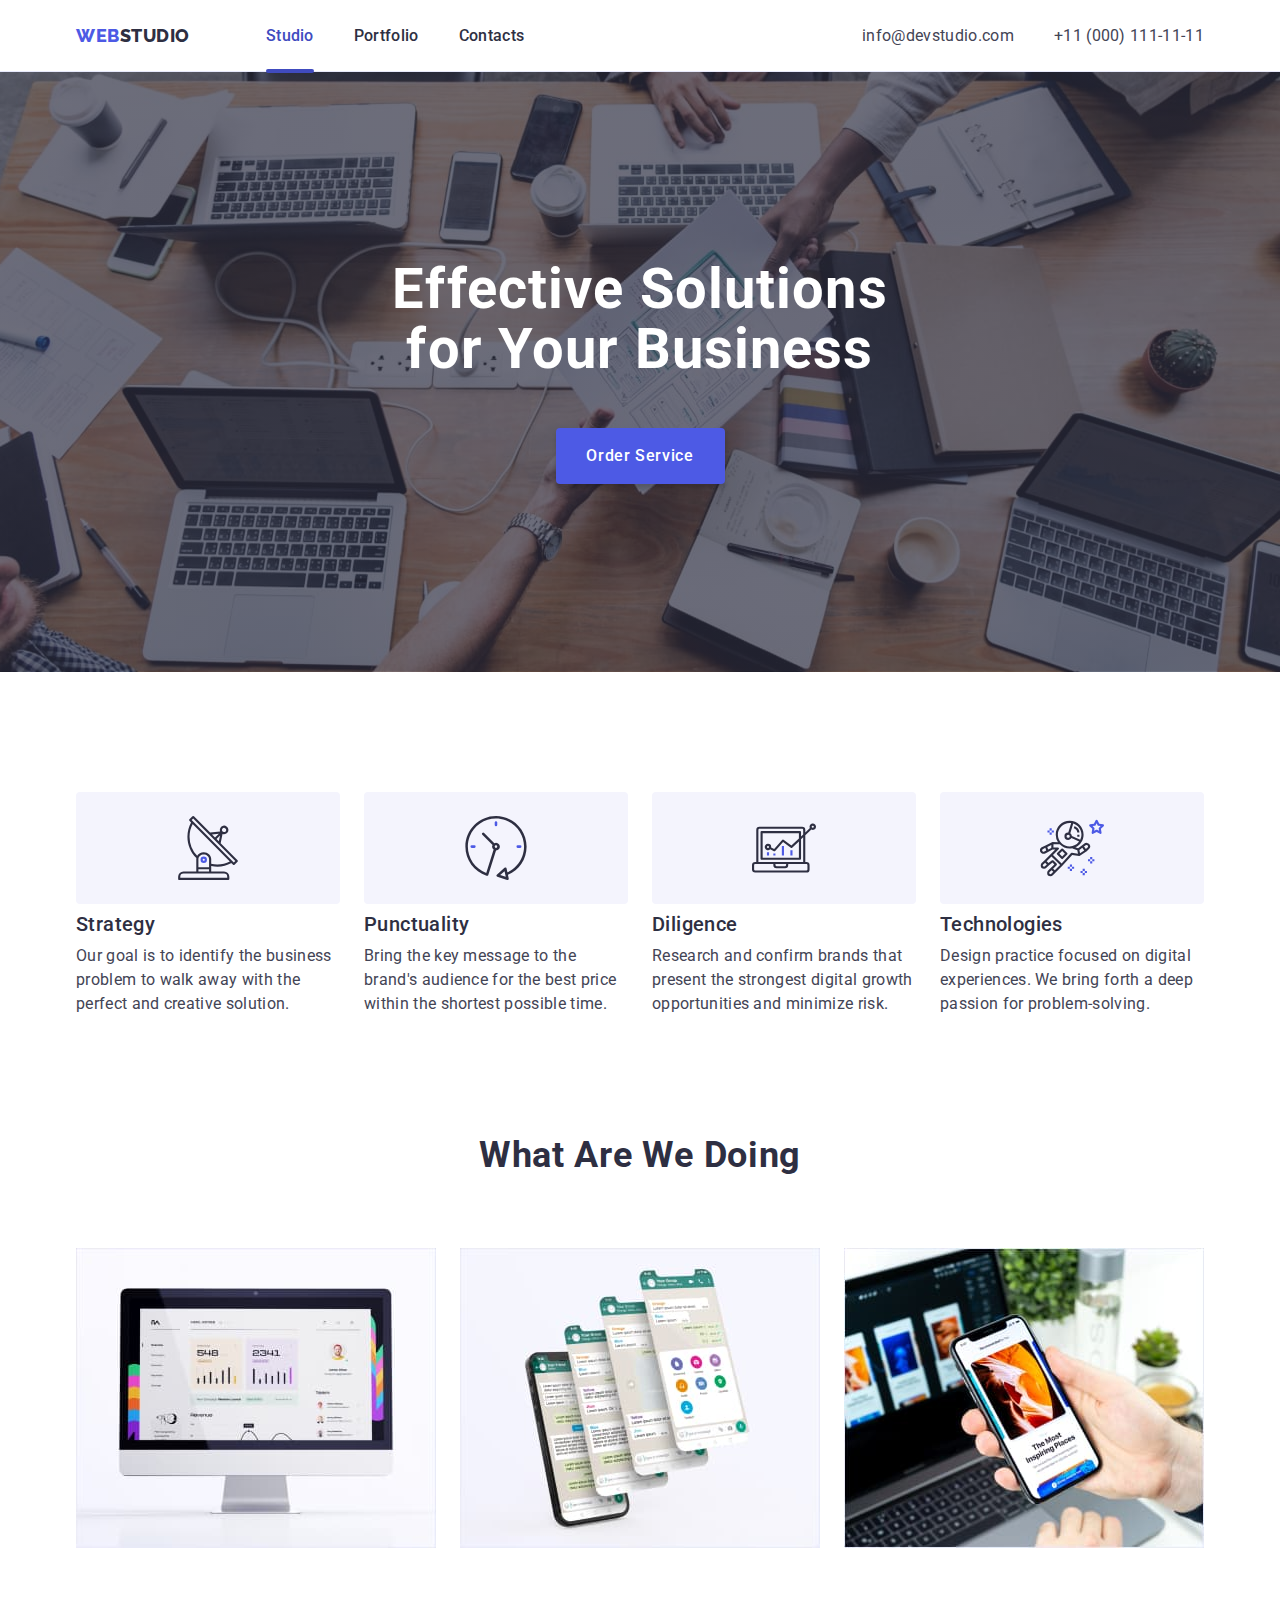
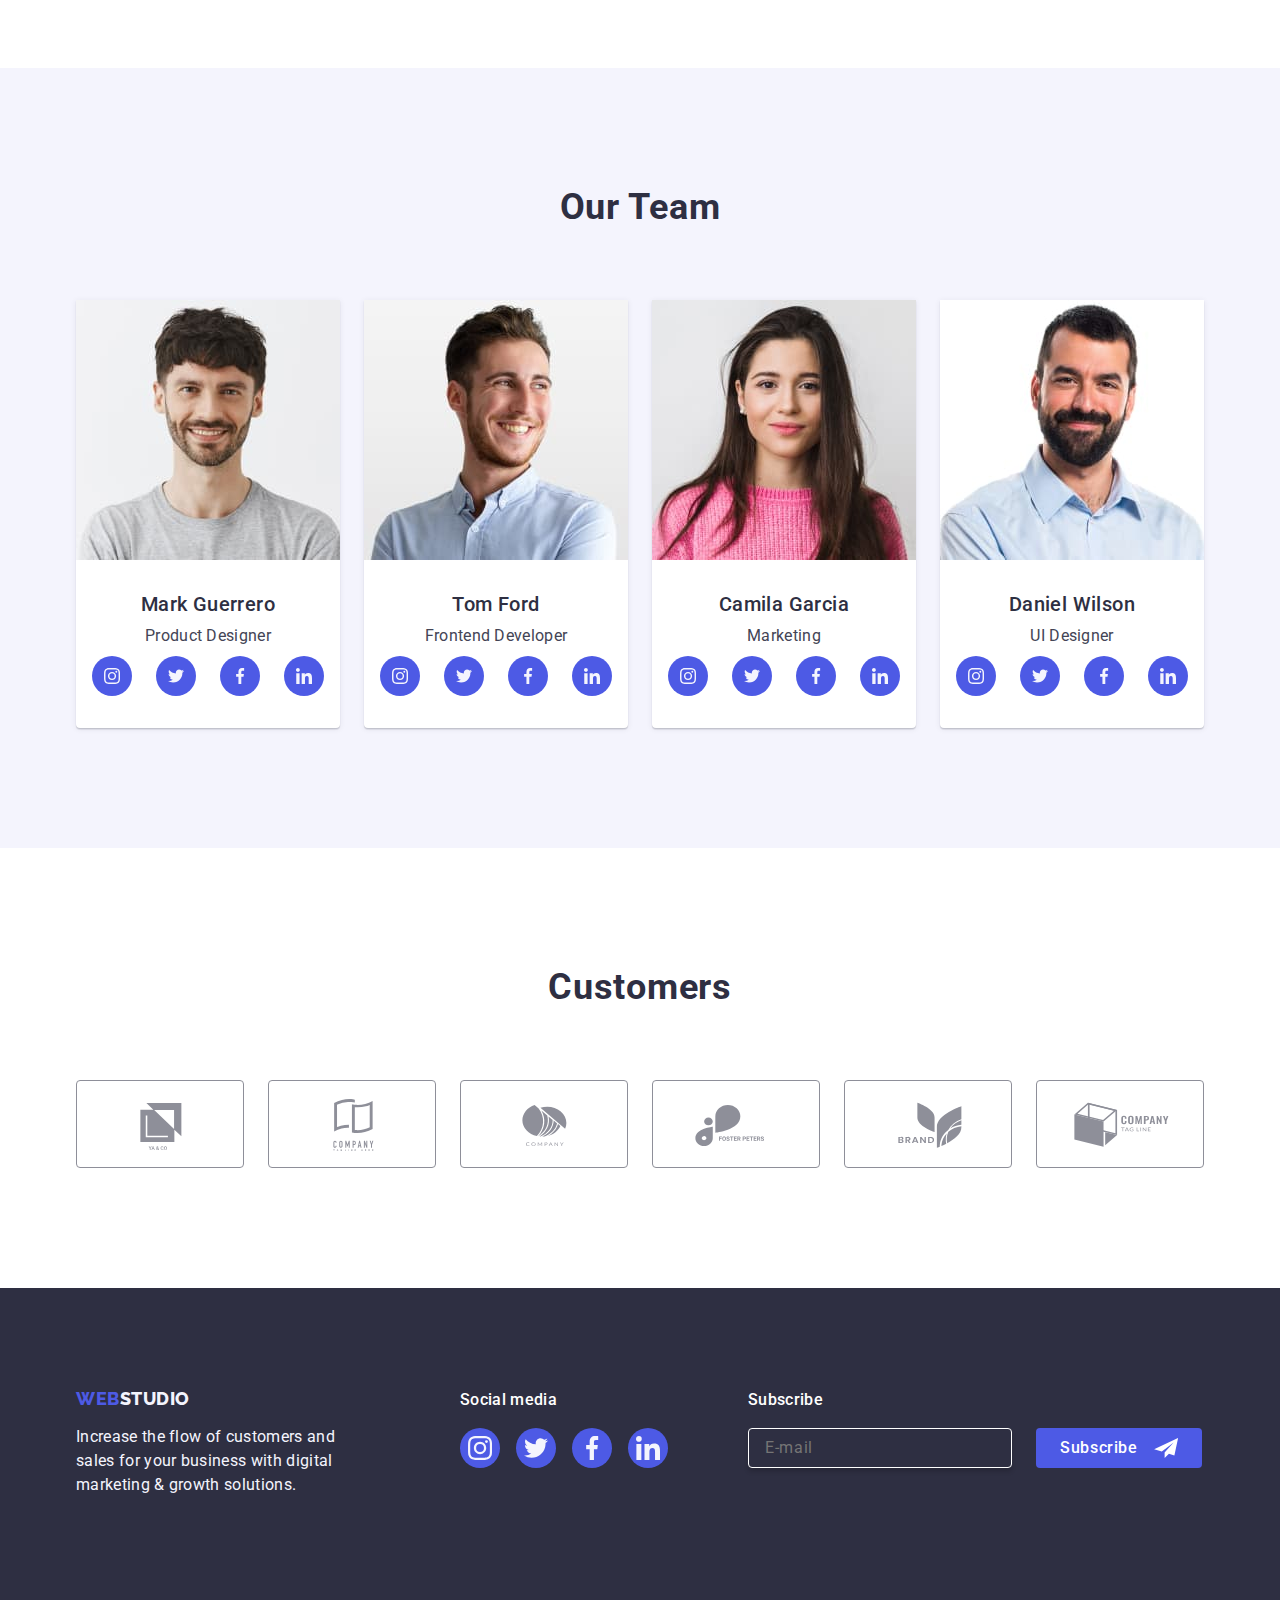
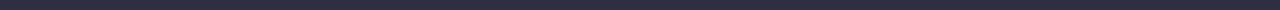
==== index.html @ 298bf846 "secondfin" ====
<!DOCTYPE html>
<html lang="en">
  <head>
    <meta charset="UTF-8" />
    <meta http-equiv="X-UA-Compatible" content="IE=edge" />
    <meta name="viewport" content="width=device-width, initial-scale=1.0" />
    <link rel="preconnect" href="https://fonts.googleapis.com" />
    <link rel="preconnect" href="https://fonts.gstatic.com" crossorigin />
    <link
      href="https://fonts.googleapis.com/css2?family=Raleway:wght@800&family=Roboto:wght@400;500;700;900&display=swap"
      rel="stylesheet"
    />
    <link
      rel="stylesheet"
      href="https://github.com/sindresorhus/modern-normalize/blob/main/modern-normalize.min.css"
    />
    <link rel="stylesheet" href="css/styles.css" />

    <title>Студія</title>
  </head>

  <body>
    <header class="header-section">
      <div class="header-flex container">
        <nav class="navigation">
          <a href="./index.html" class="logo-nav link"
            >Web<span class="logo-web">Studio</span></a
          >
          <ul class="site-nav list">
            <li>
              <a href="./index.html" class="current-page site-nav-item link"
                >Studio</a
              >
            </li>
            <li>
              <a href="./portfolio.html" class="site-nav-item link"
                >Portfolio</a
              >
            </li>
            <li><a href="" class="site-nav-item link">Contacts</a></li>
          </ul>
        </nav>
        <address class="contacts">
          <ul class="list">
            <li>
              <a href="mailto:info@devstudio.com" class="contacts-item link"
                >info@devstudio.com</a
              >
            </li>
            <li>
              <a href="tel:+110001111111" class="contacts-item link"
                >+11 (000) 111-11-11</a
              >
            </li>
          </ul>
        </address>
      </div>
    </header>
    <main>
      <section class="hero">
        <div class="container">
          <!-- герой -->

          <h1 class="hero-heading">Effective Solutions for Your Business</h1>
          <button type="button" class="order-button" data-modal-open>
            Order Service
          </button>
        </div>
      </section>
      <section class="about">
        <div class="container">
          <h2 class="visually-hidden">About us</h2>
          <ul class="about-list list">
            <li class="about-item">
              <div class="about-icon-flex">
                <svg class="about-icon" width="64" height="64">
                  <use href="./images/icons.svg#icon-antenna-1"></use>
                </svg>
              </div>
              <h3 class="about-list-title">Strategy</h3>
              <p class="about-list-item">
                Our goal is to identify the business problem to walk away with
                the perfect and creative solution.
              </p>
            </li>
            <li class="about-item">
              <div class="about-icon-flex">
                <svg class="about-icon" width="64" height="64">
                  <use href="./images/icons.svg#icon-clock-1"></use>
                </svg>
              </div>
              <h3 class="about-list-title">Punctuality</h3>
              <p class="about-list-item">
                Bring the key message to the brand's audience for the best price
                within the shortest possible time.
              </p>
            </li>
            <li class="about-item">
              <div class="about-icon-flex">
                <svg class="about-icon" width="64" height="64">
                  <use href="./images/icons.svg#icon-diagram-1"></use>
                </svg>
              </div>
              <h3 class="about-list-title">Diligence</h3>
              <p class="about-list-item">
                Research and confirm brands that present the strongest digital
                growth opportunities and minimize risk.
              </p>
            </li>
            <li class="about-item">
              <div class="about-icon-flex">
                <svg class="about-icon" width="64" height="64">
                  <use href="./images/icons.svg#icon-astronaut-1"></use>
                </svg>
              </div>
              <h3 class="about-list-title">Technologies</h3>
              <p class="about-list-item">
                Design practice focused on digital experiences. We bring forth a
                deep passion for problem-solving.
              </p>
            </li>
          </ul>
        </div>
      </section>
      <section class="doing">
        <div class="container">
          <h2 class="doing-title">What are we doing</h2>
          <ul class="doing-list list">
            <li class="doing-list-item">
              <img
                src="./images/img-1.jpg"
                alt="What Are We Doing"
                width="360"
              />
            </li>
            <li class="doing-list-item">
              <img
                src="./images/img-2.jpg"
                alt="What Are We Doing"
                width="360"
              />
            </li>
            <li class="doing-list-item">
              <img
                src="./images/img-3.jpg"
                alt="What Are We Doing"
                width="360"
              />
            </li>
          </ul>
        </div>
      </section>
      <section class="team">
        <div class="container">
          <h2 class="team-title">Our Team</h2>
          <ul class="team-items list">
            <li class="team-list">
              <img src="./images/img-4.jpg" alt="photo" width="264" />
              <div class="team-discribtion">
                <h3 class="team-list-title">Mark Guerrero</h3>
                <p class="team-list-item">Product Designer</p>
                <ul class="social-list list">
                  <li class="social-list-item">
                    <a href="" target="_blank" class="social-link list"
                      ><svg class="social-icon" width="16" height="16">
                        <use
                          href="./images/icons.svg#icon-instagram"
                        ></use></svg
                    ></a>
                  </li>
                  <li class="social-list-item">
                    <a href="" target="_blank" class="social-link list"
                      ><svg class="social-icon" width="16" height="16">
                        <use href="./images/icons.svg#icon-twitter"></use></svg
                    ></a>
                  </li>
                  <li class="social-list-item">
                    <a href="" target="_blank" class="social-link list"
                      ><svg class="social-icon" width="16" height="16">
                        <use href="./images/icons.svg#icon-facebook"></use></svg
                    ></a>
                  </li>
                  <li class="social-list-item">
                    <a href="" target="_blank" class="social-link list"
                      ><svg class="social-icon" width="16" height="16">
                        <use href="./images/icons.svg#icon-linkedin"></use></svg
                    ></a>
                  </li>
                </ul>
              </div>
            </li>
            <li class="team-list">
              <img src="./images/img-6.jpg" alt="photo" width="264" />
              <div class="team-discribtion">
                <h3 class="team-list-title">Tom Ford</h3>
                <p class="team-list-item">Frontend Developer</p>
                <ul class="social-list list">
                  <li class="social-list-item">
                    <a href="" target="_blank" class="social-link list"
                      ><svg class="social-icon" width="16" height="16">
                        <use
                          href="./images/icons.svg#icon-instagram"
                        ></use></svg
                    ></a>
                  </li>
                  <li class="social-list-item">
                    <a href="" target="_blank" class="social-link list"
                      ><svg class="social-icon" width="16" height="16">
                        <use href="./images/icons.svg#icon-twitter"></use></svg
                    ></a>
                  </li>
                  <li class="social-list-item">
                    <a href="" target="_blank" class="social-link list"
                      ><svg class="social-icon" width="16" height="16">
                        <use href="./images/icons.svg#icon-facebook"></use></svg
                    ></a>
                  </li>
                  <li class="social-list-item">
                    <a href="" target="_blank" class="social-link list"
                      ><svg class="social-icon" width="16" height="16">
                        <use href="./images/icons.svg#icon-linkedin"></use></svg
                    ></a>
                  </li>
                </ul>
              </div>
            </li>
            <li class="team-list">
              <img src="./images/img-5.jpg" alt="photo" width="264" />
              <div class="team-discribtion">
                <h3 class="team-list-title">Camila Garcia</h3>
                <p class="team-list-item">Marketing</p>
                <ul class="social-list list">
                  <li class="social-list-item">
                    <a href="" target="_blank" class="social-link list"
                      ><svg class="social-icon" width="16" height="16">
                        <use
                          href="./images/icons.svg#icon-instagram"
                        ></use></svg
                    ></a>
                  </li>
                  <li class="social-list-item">
                    <a href="" target="_blank" class="social-link list"
                      ><svg class="social-icon" width="16" height="16">
                        <use href="./images/icons.svg#icon-twitter"></use></svg
                    ></a>
                  </li>
                  <li class="social-list-item">
                    <a href="" target="_blank" class="social-link list"
                      ><svg class="social-icon" width="16" height="16">
                        <use href="./images/icons.svg#icon-facebook"></use></svg
                    ></a>
                  </li>
                  <li class="social-list-item">
                    <a href="" target="_blank" class="social-link list"
                      ><svg class="social-icon" width="16" height="16">
                        <use href="./images/icons.svg#icon-linkedin"></use></svg
                    ></a>
                  </li>
                </ul>
              </div>
            </li>
            <li class="team-list">
              <img src="./images/img-7.jpg" alt="photo" width="264" />
              <div class="team-discribtion">
                <h3 class="team-list-title">Daniel Wilson</h3>
                <p class="team-list-item">UI Designer</p>
                <ul class="social-list list">
                  <li class="social-list-item">
                    <a href="" target="_blank" class="social-link list"
                      ><svg class="social-icon" width="16" height="16">
                        <use
                          href="./images/icons.svg#icon-instagram"
                        ></use></svg
                    ></a>
                  </li>
                  <li class="social-list-item">
                    <a href="" target="_blank" class="social-link list"
                      ><svg class="social-icon" width="16" height="16">
                        <use href="./images/icons.svg#icon-twitter"></use></svg
                    ></a>
                  </li>
                  <li class="social-list-item">
                    <a href="" target="_blank" class="social-link list"
                      ><svg class="social-icon" width="16" height="16">
                        <use href="./images/icons.svg#icon-facebook"></use></svg
                    ></a>
                  </li>
                  <li class="social-list-item">
                    <a href="" target="_blank" class="social-link list"
                      ><svg class="social-icon" width="16" height="16">
                        <use href="./images/icons.svg#icon-linkedin"></use></svg
                    ></a>
                  </li>
                </ul>
              </div>
            </li>
          </ul>
        </div>
      </section>
      <!-- клієнти -->
      <section class="customers">
        <div class="container">
          <h2 class="customers-title">Customers</h2>
          <ul class="customers-list list">
            <li class="customer-icon-item">
              <a href="" class="customer-icon-link"
                ><svg class="customer-icon" width="104" height="56">
                  <use href="./images/icons.svg#icon-yaco"></use></svg
              ></a>
            </li>
            <li class="customer-icon-item">
              <a href="" class="customer-icon-link"
                ><svg class="customer-icon" width="104" height="56">
                  <use href="./images/icons.svg#icon-company"></use></svg
              ></a>
            </li>
            <li class="customer-icon-item">
              <a href="" class="customer-icon-link"
                ><svg class="customer-icon" width="104" height="56">
                  <use href="./images/icons.svg#icon-company-2"></use></svg
              ></a>
            </li>
            <li class="customer-icon-item">
              <a href="" class="customer-icon-link"
                ><svg class="customer-icon" width="104" height="56">
                  <use href="./images/icons.svg#icon-foster"></use></svg
              ></a>
            </li>
            <li class="customer-icon-item">
              <a href="" class="customer-icon-link"
                ><svg class="customer-icon" width="104" height="56">
                  <use href="./images/icons.svg#icon-brand"></use></svg
              ></a>
            </li>
            <li class="customer-icon-item">
              <a href="" class="customer-icon-link"
                ><svg class="customer-icon" width="104" height="56">
                  <use href="./images/icons.svg#icon-tagline"></use></svg
              ></a>
            </li>

            <!-- Логотип -->
          </ul>
        </div>
      </section>
    </main>
    <footer class="footer">
      <div class="footer-flex container">
        <div class="footer-container">
          <a href="./index.html" class="logo-footer link"
            >Web<span class="logo-footer-web">Studio</span></a
          >
          <p class="footer-text">
            Increase the flow of customers and sales for your business with
            digital marketing & growth solutions.
          </p>
        </div>
        <div class="social-media">
          <p class="social-media-p">Social media</p>

          <ul class="social-list-footer list">
            <li class="social-list-footer-item">
              <a href="" target="_blank" class="social-link-footer list"
                ><svg class="social-icon-footer" width="24" height="24">
                  <use href="./images/icons.svg#icon-instagram"></use></svg
              ></a>
            </li>
            <li class="social-list-footer-item">
              <a href="" target="_blank" class="social-link-footer list"
                ><svg class="social-icon-footer" width="24" height="24">
                  <use href="./images/icons.svg#icon-twitter"></use></svg
              ></a>
            </li>
            <li class="social-list-footer-item">
              <a href="" target="_blank" class="social-link-footer list"
                ><svg class="social-icon-footer" width="24" height="24">
                  <use href="./images/icons.svg#icon-facebook"></use></svg
              ></a>
            </li>
            <li class="social-list-footer-item">
              <a href="" target="_blank" class="social-link-footer list"
                ><svg class="social-icon-footer" width="24" height="24">
                  <use href="./images/icons.svg#icon-linkedin"></use></svg
              ></a>
            </li>
          </ul>
        </div>
        <div class="subscribe">
          <form class="form">
            <label class="form-label">
              <span class="label-text">Subscribe</span>
              <input
                class="form-input"
                type="text"
                name="firstName"
                placeholder="E-mail"
              />
            </label>

            <button type="submit" class="subscribe-button">
              Subscribe
              <svg class="send-icon" width="24" height="20">
                <use href="./images/icons.svg#icon-send"></use>
              </svg>
            </button>
          </form>
        </div>
      </div>
    </footer>

    <div class="backdrop is-hidden" data-modal="">
      <div class="modal">
        <button type="button" class="x-button" data-modal-close="">
          <svg width="8" height="8" class="x-svg">
            <use href="./images/icons.svg#icon-x-modal"></use>
          </svg>
        </button>
        <p class="form-head">Leave your contacts and we will call you back</p>
        <form class="order-form" name="order-form">
          <div class="form-input-item">
            <label class="label-form" for="user-name">Name</label>
            <div class="input-div">
              <input
                type="text"
                name="user-name"
                class="input-input"
                id="user-name"
              />
              <svg width="18" height="24" class="input-svg">
                <use href="./images/icons.svg#icon-name"></use>
              </svg>
            </div>
          </div>

          <div class="form-input-item">
            <label class="label-form" for="user-name">Phone</label>
            <div class="input-div">
              <input
                type="tel"
                name="contact_tel"
                class="input-input"
                id="user-name"
              />
              <svg width="18" height="24" class="input-svg">
                <use href="./images/icons.svg#icon-tel"></use>
              </svg>
            </div>
          </div>

          <div class="form-input-item">
            <label class="label-form" for="user-name">Phone</label>
            <div class="input-div">
              <input
                type="email"
                name="e-mail"
                class="input-input"
                id="user-name"
              />
              <svg width="18" height="24" class="input-svg">
                <use href="./images/icons.svg#icon-mail"></use>
              </svg>
            </div>
          </div>
          <div class="form-input-item">
            <label class="label-form" for="user-comment">Comment</label>
            <div class="input-div">
              <textarea
                name="user-comment"
                placeholder="Text input"
                class="coment-textarea input-input"
              ></textarea>
            </div>
          </div>
          <input
            type="checkbox"
            name="privacy"
            class="checkbox-pcivacy visually-hidden"
            id="privacy-id"
            value="true"
          />
          <label class="check-div" for="privacy-id">
            <span class="check-svg-square">
              <svg width="10" height="8" class="check-svg">
                <use href="./images/icons.svg#icon-check"></use>
              </svg>
            </span>
            <span class="accept">
              I accept the terms and conditions of the</span
            >
            <a href="" class="privacy-link"> Privacy Policy</a>
          </label>

          <button type="submit" class="modal-button">Send</button>
        </form>
      </div>
    </div>
    <script src="./js/modal.js"></script>
  </body>
</html>
---- css/styles.css ----
:root {
  --heading-text-color: #2e2f42;
  --primary-text-color: #434455;
  --accent-color: rgb(64, 75, 191);
}
html {
  box-sizing: border-box;
}
*,
*::before,
*::after {
  box-sizing: inherit;
}
h1,
h2,
.link {
  text-decoration: none;
}
ul {
  padding-left: 0;
}

h1,
h2,
h3,
h4,
h5,
h6,
p,
ul {
  margin: 0;
}
img {
  display: block;
}

.link:hover,
.link:focus {
  color: var(--accent-color);
}
.list {
  list-style: none;
}
body {
  margin: 0;
  color: var(--primary-text-color);
  background-color: #fff;
  font-family: 'Roboto', sans-serif;
}

.container {
  width: 1158px;
  margin: 0 auto;
  padding: 0 15px;
}
.header-section {
  /* padding: 0 15px; */
  margin-bottom: auto;
  height: 72px;
  align-items: center;
  border-bottom: 1px solid #e7e9fc;
  box-shadow: 0px 2px 1px rgba(46, 47, 66, 0.08),
    0px 1px 1px rgba(46, 47, 66, 0.16), 0px 1px 6px rgba(46, 47, 66, 0.08);
}

.header-flex {
  display: flex;
  padding: 0 15px;
  margin: 0 auto;
  align-items: center;
}
/* Логотип */
.logo-nav.link {
  justify-self: center;
}
.logo-nav {
  margin-right: 76px;
  font-family: 'Raleway', sans-serif;
  font-weight: 800;
  font-size: 18px;
  line-height: 1.17;
  letter-spacing: 0.03em;
  text-transform: uppercase;
  color: #4d5ae5;
}
.logo-web {
  color: var(--heading-text-color);
  margin-bottom: 18px;
}
.logo-nav .link {
  justify-self: center;
}
.navigation {
  display: flex;
  align-items: center;
}
.site-nav {
  display: flex;
  gap: 40px;
}
.site-nav-item {
  display: block;
  font-style: normal;
  font-weight: 500;
  font-size: 16px;
  line-height: 1.5;
  letter-spacing: 0.02em;
  color: var(--heading-text-color);
  padding: 24px 0;
}
.current-page {
  position: relative;
  color: var(--accent-color);
  transition: color 250ms cubic-bezier(0.4, 0, 0.2, 1);
}
.current-page::after {
  content: '';
  position: absolute;
  bottom: -1px;
  background-color: var(--accent-color);
  height: 4px;
  border-radius: 2px;
  display: block;
  width: 100%;
}
.contacts {
  margin-left: auto;
}
.contacts .list {
  display: flex;
  min-width: 340px;
  gap: 40px;
  font-style: normal;
}
.contacts-item {
  font-style: normal;
  font-weight: 400;
  font-size: 16px;
  line-height: 24px;
  letter-spacing: 0.02em;
  color: var(--primary-text-color);
  transition: color 250ms cubic-bezier(0.4, 0, 0.2, 1);
}
/* Герой */
.hero {
  padding: 188px 0;
  background-image: linear-gradient(
      to bottom,
      rgba(46, 47, 66, 0.7),
      rgba(46, 47, 66, 0.7)
    ),
    url(../images/people-office.jpg);
  background-size: cover;
  background-repeat: no-repeat;
  background-position: center;
  max-width: 1440px;
  margin: 0 auto;
  background-color: var(--heading-text-color);
}
.hero-heading {
  margin-left: auto;
  margin-right: auto;
  max-width: 496px;
  font-style: normal;
  text-align: center;
  font-weight: 700;
  font-size: 56px;
  line-height: 1.07;
  letter-spacing: 0.02em;
  color: #ffffff;
  margin-bottom: 48px;
}
.order-button {
  box-shadow: 0px 4px 4px 0px rgba(0, 0, 0, 0.15);
  display: block;
  height: 56px;
  min-width: 169px;
  margin-left: auto;
  margin-right: auto;
  cursor: pointer;
  background-color: #4d5ae5;
  font-family: 'Roboto', sans-serif;
  font-style: normal;
  font-weight: 500;
  font-size: 16px;
  line-height: 1.5;
  letter-spacing: 0.04em;
  color: #ffffff;
  box-shadow: 0px 4px 4px rgba(0, 0, 0, 0.15);
  border-radius: 4px;
  transition: background-color 250ms cubic-bezier(0.4, 0, 0.2, 1);
  border: none;
}
.order-button:hover,
.order-button:focus {
  background-color: var(--accent-color);
}

.backdrop {
  position: fixed;
  top: 0;
  left: 0;
  height: 100%;
  width: 100%;
  background-color: rgba(46, 47, 66, 0.4);
  transition: opacity 250ms cubic-bezier(0.4, 0, 0.2, 1),
    visibility 250ms cubic-bezier(0.4, 0, 0.2, 1);
}
.modal {
  padding: 72px 24px 24px 24px;
  position: absolute;
  transform: translate(-50%, -50%) scale(1);
  top: 50%;
  left: 50%;
  width: 408px;
  min-height: 584px;
  background: #fcfcfc;
  box-shadow: 0px 1px 1px rgba(0, 0, 0, 0.14), 0px 1px 3px rgba(0, 0, 0, 0.12),
    0px 2px 1px rgba(0, 0, 0, 0.2);
  transition: transform 250ms cubic-bezier(0.4, 0, 0.2, 1);
  border-radius: 4px;
}

.checkbox-form {
  font-family: 'Roboto';
  font-style: normal;
  font-weight: 400;
  font-size: 12px;
  line-height: 1.17px;
  letter-spacing: 0.04em;
  color: #8e8f99;
}
.privacy-link {
  font-family: 'Roboto';
  font-style: normal;
  font-weight: 400;
  font-size: 12px;
  line-height: 1.17px;
  letter-spacing: 0.04em;
}
.form-head {
  font-family: 'Roboto';
  font-weight: 500;
  font-size: 16px;
  line-height: 1.5;
  letter-spacing: 0.02em;
  color: #2e2f42;
  text-align: center;
  margin-bottom: 16px;
}
.modal-button {
  margin-top: 24px;
  width: 169px;
  height: 56px;
  padding: 16px 32px;
  background-color: #4d5ae5;
  font-family: 'Roboto';
  font-style: normal;
  font-weight: 500;
  font-size: 16px;
  line-height: 1.5;
  letter-spacing: 0.04em;
  color: #ffffff;
  background: #4d5ae5;
  box-shadow: 0px 4px 4px rgba(0, 0, 0, 0.15);
  border-radius: 4px;
  border: none;
  align-self: center;
  transition: background-color 250ms cubic-bezier(0.4, 0, 0.2, 1);
}
.is-hidden {
  visibility: hidden;
  opacity: 0;
  pointer-events: none;
}
.x-button {
  display: flex;
  align-items: center;
  justify-content: center;
  position: absolute;
  width: 24px;
  height: 24px;
  top: 24px;
  right: 24px;
  border-radius: 50%;
  background: #e7e9fc;
  border: 1px solid rgba(0, 0, 0, 0.1);
  cursor: pointer;
  padding: 0;
  transition: background-color 250ms cubic-bezier(0.4, 0, 0.2, 1),
    border 250ms cubic-bezier(0.4, 0, 0.2, 1);
}
.x-button:hover,
.x-button:focus {
  border: none;
  fill: #ffffff;
  background-color: var(--accent-color);
}
.x-svg {
  transition: fill 250ms cubic-bezier(0.4, 0, 0.2, 1);
}
.order-form {
  display: flex;
  flex-direction: column;
}
.label-form {
  font-size: 12px;
  line-height: 1.17;
  letter-spacing: 0.04em;
  color: #8e8f99;
  padding-top: 8px;
  display: block;
  margin-bottom: 4px;
}
.form-input-item {
  margin-bottom: 8px;
}
.input-input {
  border: 1px solid rgba(46, 47, 66, 0.4);
  border-radius: 4px;
  height: 40px;
  width: 100%;
  background-color: transparent;
  padding-left: 38px;
  margin-bottom: 8px;
  outline: transparent;
  transition: border-color 250ms cubic-bezier(0.4, 0, 0.2, 1);
}
.input-svg {
  position: absolute;
  left: 16px;
  top: 50%;
  transition: fill 250ms cubic-bezier(0.4, 0, 0.2, 1);
  transform: translateY(-50%);
  color: #8e8f99;
}
/*  */
.input-input:hover + .input-svg,
.input-input:focus + .input-svg {
  fill: #4d5ae5;
}
.input-input:hover,
.input-input:focus {
  border-color: #4d5ae5;
}
.input-input:focus-within + .input-svg {
  fill: #4d5ae5;
}
.input-input:focus-within {
  border-color: #4d5ae5;
}
.input-div {
  position: relative;
}
.accept {
  font-family: 'Roboto';
  font-weight: 400;
  font-size: 12px;
  line-height: 1.17;
  letter-spacing: 0.04em;
  color: #8e8f99;
}
.coment-textarea {
  /* border: 1px solid rgba(46, 47, 66, 0.4); */
  /* border-radius: 4px; */
  height: 120px;
  resize: none;
  /* width: 100%; */
}
textarea:placeholder-shown {
  padding: 8px 16px;
  font-family: 'Roboto';
  font-weight: 400;
  font-size: 12px;
  line-height: 1.17;
  letter-spacing: 0.04em;
  color: rgba(46, 47, 66, 0.4);
}
.check-div {
  padding-top: 16px;
}
.modal-button {
}
.modal-button:hover,
.modal-button:focus {
  background: rgba(64, 75, 191, 1);
}
.check-svg-square {
  display: inline-flex;
  margin-right: 8px;
  width: 16px;
  height: 16px;
  border: 1px solid rgba(46, 47, 66, 0.4);
  border-radius: 2px;
  fill: none;
  align-items: center;
  justify-content: center;
  transition: background-color 250ms cubic-bezier(0.4, 0, 0.2, 1);
}
.check-svg {
  fill: white;
}
.checkbox-pcivacy:checked + .check-div .check-svg-square {
  background-color: #404bbf;
  border: none;
  fill: #ffffff;
}

/* ПРО */
.about {
  padding: 120px 0px;
}

.visually-hidden {
  position: absolute;
  width: 1px;
  height: 1px;
  margin: -1px;
  border: 0;
  padding: 0;
  white-space: nowrap;
  clip-path: inset(100%);
  clip: rect(0 0 0 0);
  overflow: hidden;
}
.about-list {
  padding-left: 0;
  padding-right: 0;
  display: flex;
  gap: 24px;
}
.about-item {
  width: calc((100% - 72px) / 4);
}
.about-icon-flex {
  display: flex;
  justify-content: center;
  align-items: center;
  width: 264px;
  height: 112px;
  border-radius: 4px;
  background: rgba(244, 244, 253, 1);
  margin-bottom: 8px;
}
.about-icon {
  fill: rgba(46, 47, 66, 1);
}
.about-list-title {
  font-style: normal;
  font-weight: 500;
  font-size: 20px;
  line-height: 1.2;
  letter-spacing: 0.02em;
  color: var(--heading-text-color);
  margin-bottom: 8px;
}
.about-list-item {
  font-style: normal;
  font-weight: 400;
  font-size: 16px;
  line-height: 1.5;
  letter-spacing: 0.02em;
  color: var(--primary-text-color);
}
/* шо ми робимо */
.doing {
  padding-bottom: 120px;
}
.doing > .container {
  flex-direction: column;
}
.doing-title {
  margin-bottom: 72px;
  font-style: normal;
  text-align: center;
  font-weight: 700;
  font-size: 36px;
  line-height: 1.11;
  letter-spacing: 0.02em;
  text-transform: capitalize;
  color: var(--heading-text-color);
}
.doing-list {
  display: flex;
  margin-top: 72px;
  padding-left: 0;
  padding-right: 0;
  display: flex;
  gap: 24px;
  justify-content: space-around;
}
.doing-list-item {
  flex-basis: calc((100% - 3 * 16px) / 3);
}

/* Команда */
.team {
  padding: 120px 0;
  background: #f4f4fd;
}

.team-title,
.customers-title {
  margin-bottom: 72px;
  font-style: normal;
  text-align: center;
  font-weight: 700;
  font-size: 36px;
  line-height: 1.11;
  letter-spacing: 0.02em;
  text-transform: capitalize;
  color: var(--heading-text-color);
}
.team-items {
  margin-top: 72px;
  display: flex;
  gap: 24px;
  padding-left: 0;
  padding-right: 0;
  justify-content: space-around;
}
.team-list-title {
  margin-bottom: 8px;
  text-align: center;
  font-style: normal;
  font-weight: 500;
  font-size: 20px;
  line-height: 1.2;
  letter-spacing: 0.02em;
  color: var(--heading-text-color);
}
.team-list {
  width: calc((100% - 72px) / 4);
  border-radius: 0px 0px 4px 4px;
  background-color: #fff;
  box-shadow: 0px 2px 1px 0px rgba(46, 47, 66, 0.08),
    0px 1px 1px 0px rgba(46, 47, 66, 0.16),
    0px 1px 6px 0px rgba(46, 47, 66, 0.08);
}
.team-discribtion {
  padding: 32px 0;
}
.team-list-item {
  text-align: center;
  font-style: normal;
  font-weight: 400;
  font-size: 16px;
  line-height: 1.5;
  letter-spacing: 0.02em;
  color: var(--primary-text-color);
  margin-bottom: 8px;
}
/* клієнти */
.customers {
  padding: 120px 0;
}
/* соцальні іконки */
.social-list {
  display: flex;
  gap: 24px;
  justify-content: center;
}
.social-list-item {
  width: 40px;
  height: 40px;
}
.social-link {
  width: 100%;
  height: 100%;
  background-color: #4d5ae5;
  border-radius: 50%;
  display: flex;
  align-items: center;
  justify-content: center;
  transition: background-color 250ms cubic-bezier(0.4, 0, 0.2, 1);
}
.social-icon {
  fill: #f4f4fd;
}

.social-link:hover,
.social-link:focus {
  background-color: var(--accent-color);
}

/* клієнти іконки */
.customers-list {
  display: flex;
  gap: 24px;
}

.customer-icon-item {
  height: 88px;
  width: calc((100% - 120px) / 6);
  color: currentColor;
}
.customer-icon {
  fill: currentColor;
}
.customer-icon-link {
  width: 100%;
  height: 100%;
  border: 1px solid #8e8f99;
  border-radius: 4px;
  display: flex;
  align-items: center;
  justify-content: center;
  fill: #8e8f99;
  transition: border-color 250ms cubic-bezier(0.4, 0, 0.2, 1),
    color 250ms cubic-bezier(0.4, 0, 0.2, 1);
  color: #8e8f99;
}

.customer-icon-link:hover,
.customer-icon-link:focus {
  border-color: var(--accent-color);
  fill: var(--accent-color);
  color: var(--accent-color);
}

/* Підвал */
.footer {
  padding: 100px 0;
  height: 322px;
  font-style: normal;
  font-weight: 400;
  font-size: 16px;
  line-height: 1.5;
  letter-spacing: 0.02em;
  color: #f4f4fd;
  background-color: var(--heading-text-color);
}
.footer-flex {
  display: flex;
  align-items: baseline;
}
.footer-container {
  margin-right: 120px;
}
.logo-footer {
  font-family: 'Raleway', sans-serif;
  font-style: normal;
  font-weight: 800;
  font-size: 18px;
  line-height: 1.17;
  letter-spacing: 0.03em;
  text-transform: uppercase;
  color: #4d5ae5;
  margin-bottom: 16px;
  display: inline-block;
}
.logo-footer-web {
  color: #f4f4fd;
}
.footer-text {
  max-width: 264px;
}

.social-list-footer {
  display: flex;
  gap: 16px;
}
.social-list-footer-item {
  width: 40px;
  height: 40px;
}
.social-link-footer {
  width: 100%;
  height: 100%;
  background-color: #4d5ae5;
  border-radius: 50%;
  display: flex;
  align-items: center;
  justify-content: center;
  transition: background-color 250ms cubic-bezier(0.4, 0, 0.2, 1);
}
.social-icon-footer {
  fill: #f4f4fd;
}
.social-link-footer:hover,
.social-link-footer:focus {
  background-color: rgba(49, 208, 170, 1);
}
.social-media {
  margin-right: 80px;
}
.social-media-p {
  font-family: 'Roboto';
  font-style: normal;
  font-weight: 500;
  font-size: 16px;
  line-height: 1.5;
  letter-spacing: 0.02em;
  color: #ffffff;
  margin-bottom: 16px;
}
.label-text {
  font-family: 'Roboto';
  font-style: normal;
  font-weight: 500;
  font-size: 16px;
  line-height: 1.5;
  letter-spacing: 0.02em;
  color: #ffffff;
  margin-bottom: 16px;
}

.form-label {
  display: flex;
  flex-direction: column;
}
.form-input {
  height: 40px;
  font-family: 'Roboto';
  font-style: normal;
  font-weight: 400;
  font-size: 16px;
  line-height: 2;
  letter-spacing: 0.04em;
  border: 1px solid #ffffff;
  border-radius: 4px;
  box-shadow: 0px 4px 4px 0px #00000026;
  background: rgba(46, 47, 66, 1);
  width: 264px;
  padding-left: 16px;
  color: #fff;
}
/* .form-input:hover::placeholder-shown {
  font-family: 'Roboto';
  font-style: normal;
  font-weight: 400;
  font-size: 16px;
  line-height: 2;
  letter-spacing: 0.04em;
  color: rgba(77, 90, 229, 1);
} */

.form-input:hover,
.form-input:focus {
  border: 1px solid #4d5ae5;
  fill: #4d5ae5;
}

.subscribe-button {
  align-items: center;
  display: flex;
  font-family: 'Roboto';
  font-style: normal;
  font-weight: 500;
  font-size: 16px;
  line-height: 1.5;
  letter-spacing: 0.04em;
  height: 40px;
  background-color: rgba(77, 90, 229, 1);
  align-self: self-end;
  color: #fff;
  border-radius: 4px;
  border: none;
  fill: #fff;
  padding: 0 24px;
  gap: 16px;
}
.subscribe-button:hover,
.subscribe-button:focus {
  background-color: rgba(64, 75, 191, 1);
}
.form {
  display: flex;
  gap: 24px;
}
/* Portfolio */

.image-filter-list {
  margin-bottom: 72px;
  display: flex;
  gap: 24px;
  padding-left: 0;
  justify-content: center;
}
.button {
  border: 1px solid #e7e9fc;
  padding: 12px 24px;
  font-family: 'Roboto', sans-serif;
  font-style: normal;
  font-weight: 500;
  font-size: 16px;
  line-height: 1.5;
  letter-spacing: 0.04em;
  color: var(--accent-color);
  background-color: #f4f4fd;
  border-radius: 4px;
  transition: color 250ms cubic-bezier(0.4, 0, 0.2, 1),
    background-color 250ms cubic-bezier(0.4, 0, 0.2, 1),
    border-color 250ms cubic-bezier(0.4, 0, 0.2, 1),
    box-shadow 250ms cubic-bezier(0.4, 0, 0.2, 1);
}
.button:hover,
.button:focus {
  border: 1px solid transparent;
  background-color: var(--accent-color);
  color: #fff;
  cursor: pointer;
  box-shadow: 0px 2px 2px 0px rgba(0, 0, 0, 0.12),
    0px 2px 1px 0px rgba(0, 0, 0, 0.08), 0px 3px 1px 0px rgba(0, 0, 0, 0.1);
}
.gallery {
  padding: 96px 0 120px;
}

.gallery-list {
  display: flex;
  gap: 24px;
  flex-wrap: wrap;
  column-gap: 24px;
  row-gap: 48px;
}
.foto-flex {
  width: calc((100% - 48px) / 3);
}

.gallery-list-title {
  margin-bottom: 8px;
  font-style: normal;
  font-weight: 500;
  font-size: 20px;
  line-height: 1.2;
  letter-spacing: 0.02em;
  color: var(--heading-text-color);
}
.gallery-list-item {
  margin-top: 8px;
  font-style: normal;
  font-weight: 400;
  font-size: 16px;
  line-height: 1.5;
  letter-spacing: 0.02em;
  color: var(--primary-text-color);
}
.gallery-describtion {
  padding: 32px 16px;
  border: 1px solid rgba(231, 233, 252, 1);
  border-top: none;
}

.project-box {
  position: relative;
  overflow: hidden;
}
.app-link {
  display: block;
  transition: box-shadow 250ms cubic-bezier(0.4, 0, 0.2, 1);
}
.app-link:hover,
.app-link:focus {
  box-shadow: 0px 2px 1px 0px rgba(46, 47, 66, 0.08),
    0px 1px 1px 0px rgba(46, 47, 66, 0.16),
    0px 1px 6px 0px rgba(46, 47, 66, 0.08);
}
.foto-flex:hover,
.foto-flex:focus {
  background: linear-gradient(0deg, #f4f4fd, #f4f4fd),
    linear-gradient(0deg, #ffffff, #ffffff);
  transition: background-color 250ms cubic-bezier(0.4, 0, 0.2, 1);
  transition: box-shadow 250ms cubic-bezier(0.4, 0, 0.2, 1);
}

.app-link:hover .project-overlay,
.app-link:focus .project-overlay {
  transform: translateY(0%);
}

.project-overlay {
  position: absolute;
  height: 100%;
  width: 100%;
  top: 0;
  font-family: 'Roboto';
  font-style: normal;
  font-weight: 400;
  font-size: 16px;
  line-height: 1.5;
  letter-spacing: 0.02em;
  color: #f4f4fd;
  background-color: #4d5ae5;
  padding: 40px 32px;
  transform: translateY(100%);
  transition: transform 250ms cubic-bezier(0.4, 0, 0.2, 1);
}
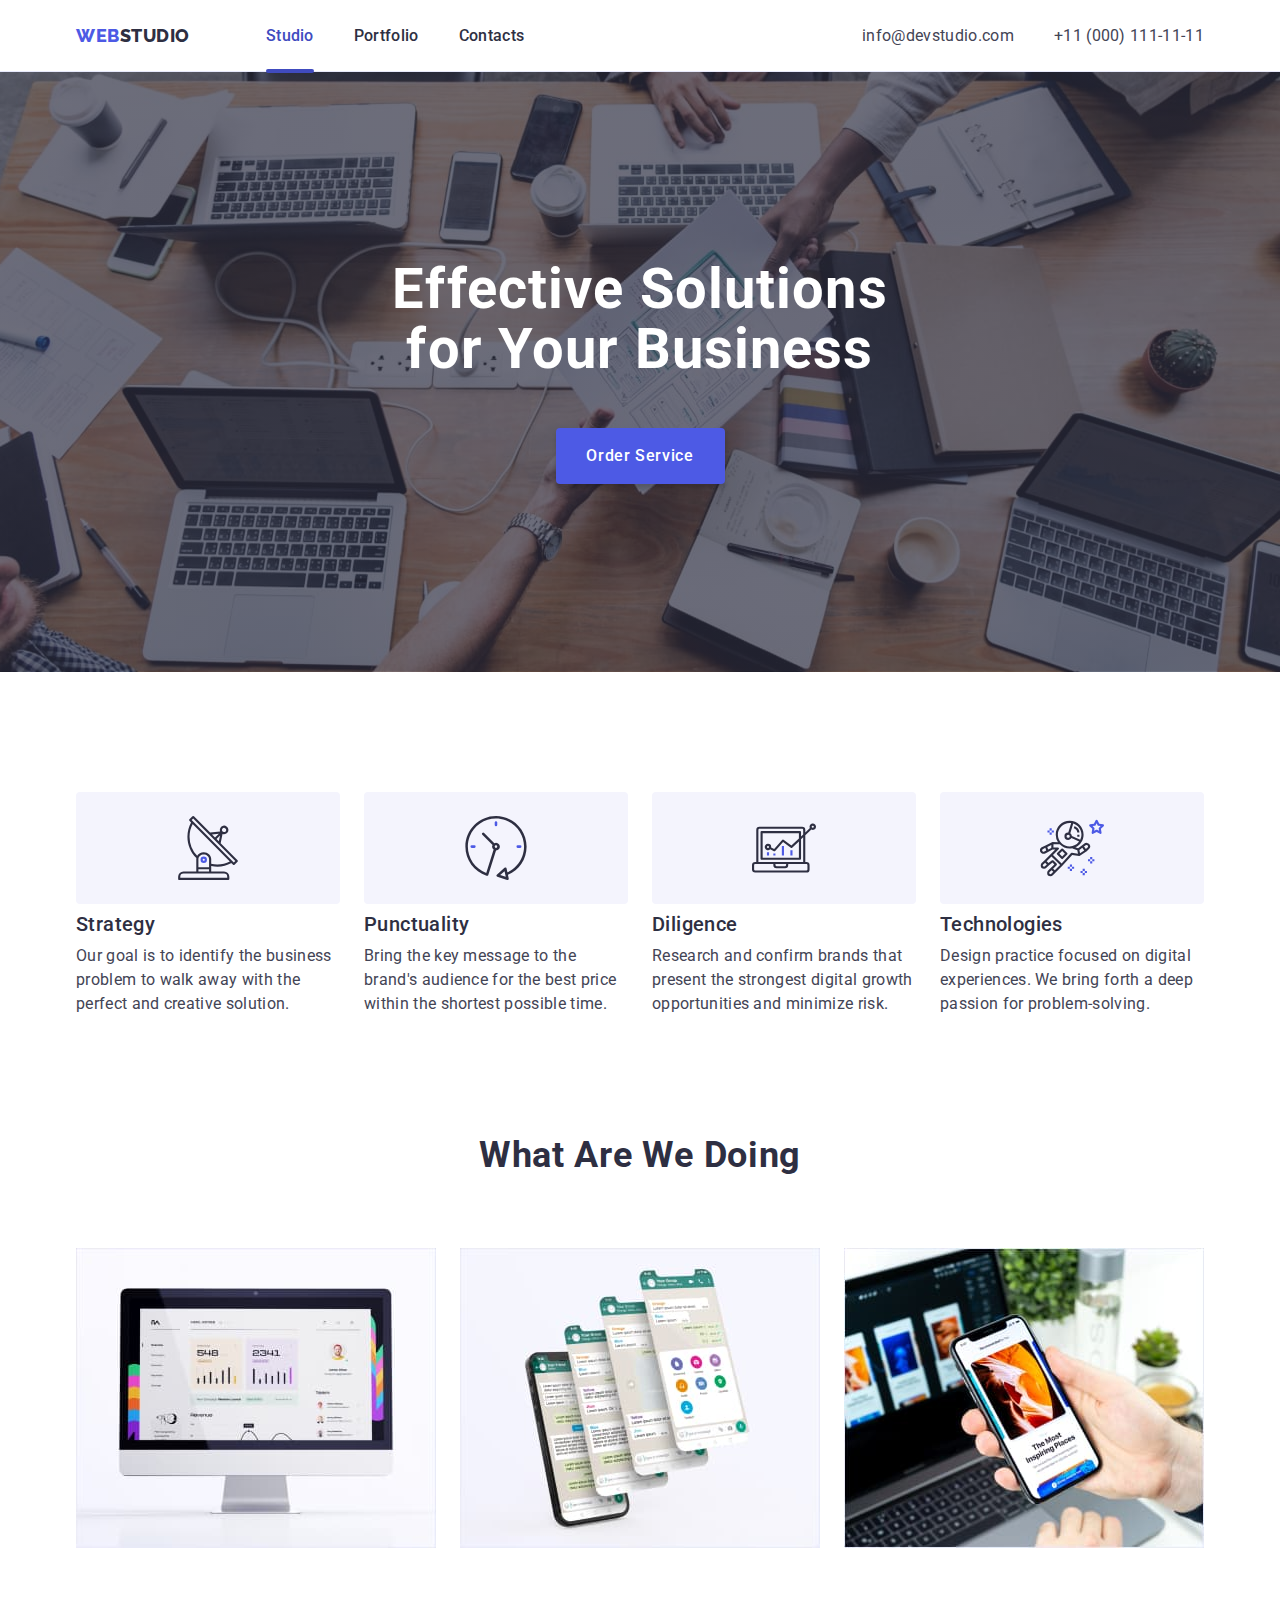
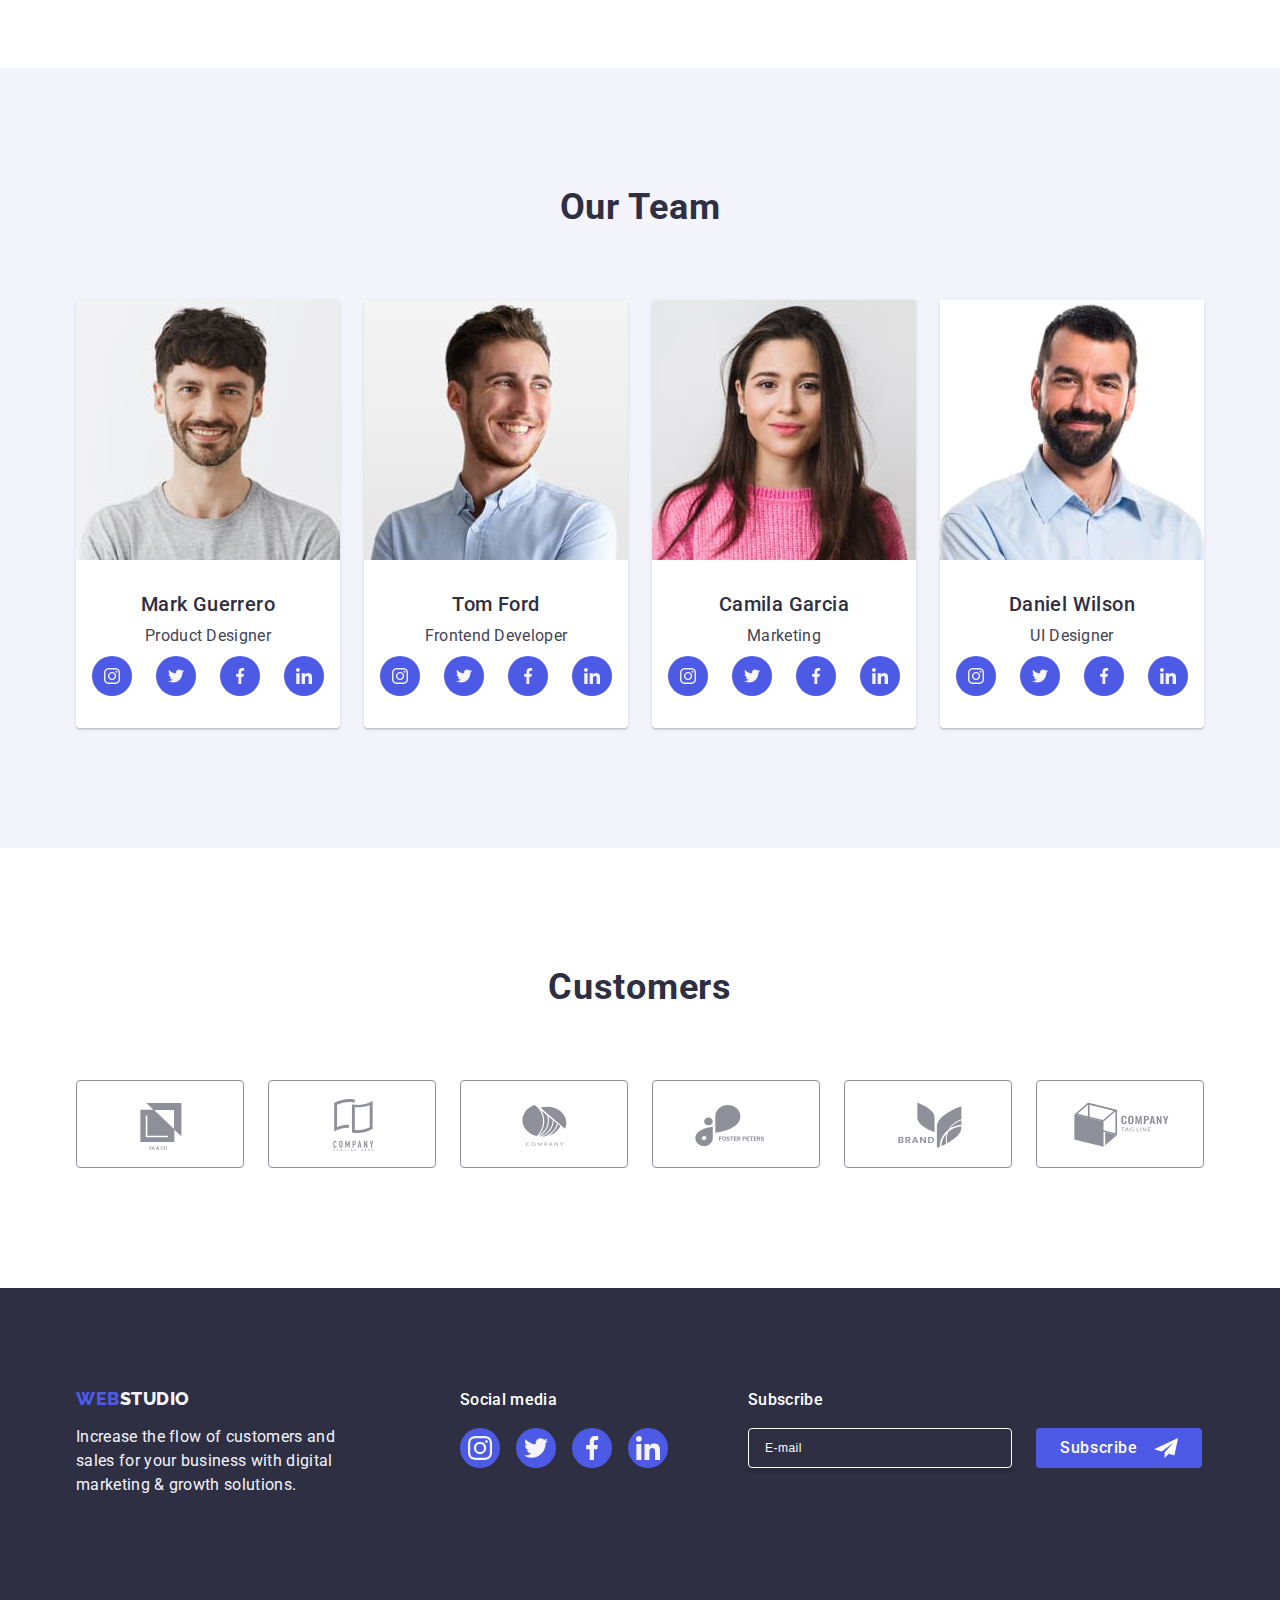
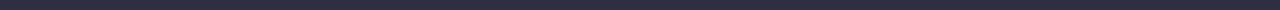
==== commit 9248e3b7: "secondfinn" ====
--- a/index.html
+++ b/index.html
@@ -386,13 +386,13 @@
           </ul>
         </div>
         <div class="subscribe">
+          <p class="label-text">Subscribe</p>
           <form class="form">
             <label class="form-label">
-              <span class="label-text">Subscribe</span>
               <input
                 class="form-input"
-                type="text"
-                name="firstName"
+                type="email"
+                name="mail"
                 placeholder="E-mail"
               />
             </label>
@@ -471,25 +471,26 @@
               ></textarea>
             </div>
           </div>
-          <input
-            type="checkbox"
-            name="privacy"
-            class="checkbox-pcivacy visually-hidden"
-            id="privacy-id"
-            value="true"
-          />
-          <label class="check-div" for="privacy-id">
-            <span class="check-svg-square">
-              <svg width="10" height="8" class="check-svg">
-                <use href="./images/icons.svg#icon-check"></use>
-              </svg>
-            </span>
-            <span class="accept">
-              I accept the terms and conditions of the</span
-            >
-            <a href="" class="privacy-link"> Privacy Policy</a>
-          </label>
-
+          <div class="form-checkbox-item">
+            <input
+              type="checkbox"
+              name="user-privacy"
+              class="checkbox-pcivacy visually-hidden"
+              id="user-privacy"
+              value="true"
+            />
+            <label class="check-label" for="user-privacy">
+              <span class="check-svg-square">
+                <svg width="10" height="8" class="check-svg">
+                  <use href="./images/icons.svg#icon-check"></use>
+                </svg>
+              </span>
+              <span class="accept">
+                I accept the terms and conditions of the</span
+              >
+              <a href="" class="privacy-link"> Privacy Policy</a>
+            </label>
+          </div>
           <button type="submit" class="modal-button">Send</button>
         </form>
       </div>
--- a/css/styles.css
+++ b/css/styles.css
@@ -326,6 +326,9 @@
   outline: transparent;
   transition: border-color 250ms cubic-bezier(0.4, 0, 0.2, 1);
 }
+.form-checkbox-item {
+  margin-bottom: 24px;
+}
 .input-svg {
   position: absolute;
   left: 16px;
@@ -353,8 +356,6 @@
   position: relative;
 }
 .accept {
-  font-family: 'Roboto';
-  font-weight: 400;
   font-size: 12px;
   line-height: 1.17;
   letter-spacing: 0.04em;
@@ -376,8 +377,11 @@
   letter-spacing: 0.04em;
   color: rgba(46, 47, 66, 0.4);
 }
-.check-div {
-  padding-top: 16px;
+.check-label {
+  font-size: 12px;
+  line-height: 1.17;
+  letter-spacing: 0.04em;
+  color: #8e8f99;
 }
 .modal-button {
 }
@@ -392,10 +396,12 @@
   height: 16px;
   border: 1px solid rgba(46, 47, 66, 0.4);
   border-radius: 2px;
-  fill: none;
+  fill: transparent;
   align-items: center;
   justify-content: center;
-  transition: background-color 250ms cubic-bezier(0.4, 0, 0.2, 1);
+  transition: background-color 250ms cubic-bezier(0.4, 0, 0.2, 1),
+    border 250ms cubic-bezier(0.4, 0, 0.2, 1),
+    fill 250ms cubic-bezier(0.4, 0, 0.2, 1);
 }
 .check-svg {
   fill: white;
@@ -695,8 +701,6 @@
   margin-bottom: 16px;
 }
 .label-text {
-  font-family: 'Roboto';
-  font-style: normal;
   font-weight: 500;
   font-size: 16px;
   line-height: 1.5;
@@ -705,23 +709,23 @@
   margin-bottom: 16px;
 }
 
+.form {
+  display: flex;
+}
 .form-label {
-  display: flex;
-  flex-direction: column;
+  gap: 24px;
 }
 .form-input {
-  height: 40px;
-  font-family: 'Roboto';
-  font-style: normal;
-  font-weight: 400;
-  font-size: 16px;
-  line-height: 2;
+  font-weight: 400;
+  font-size: 12px;
+  line-height: 1.5;
   letter-spacing: 0.04em;
   border: 1px solid #ffffff;
   border-radius: 4px;
   box-shadow: 0px 4px 4px 0px #00000026;
-  background: rgba(46, 47, 66, 1);
+  background-color: transparent;
   width: 264px;
+  height: 40px;
   padding-left: 16px;
   color: #fff;
 }
@@ -740,7 +744,9 @@
   border: 1px solid #4d5ae5;
   fill: #4d5ae5;
 }
-
+.form-input::placeholder {
+  color: #fff;
+}
 .subscribe-button {
   align-items: center;
   display: flex;
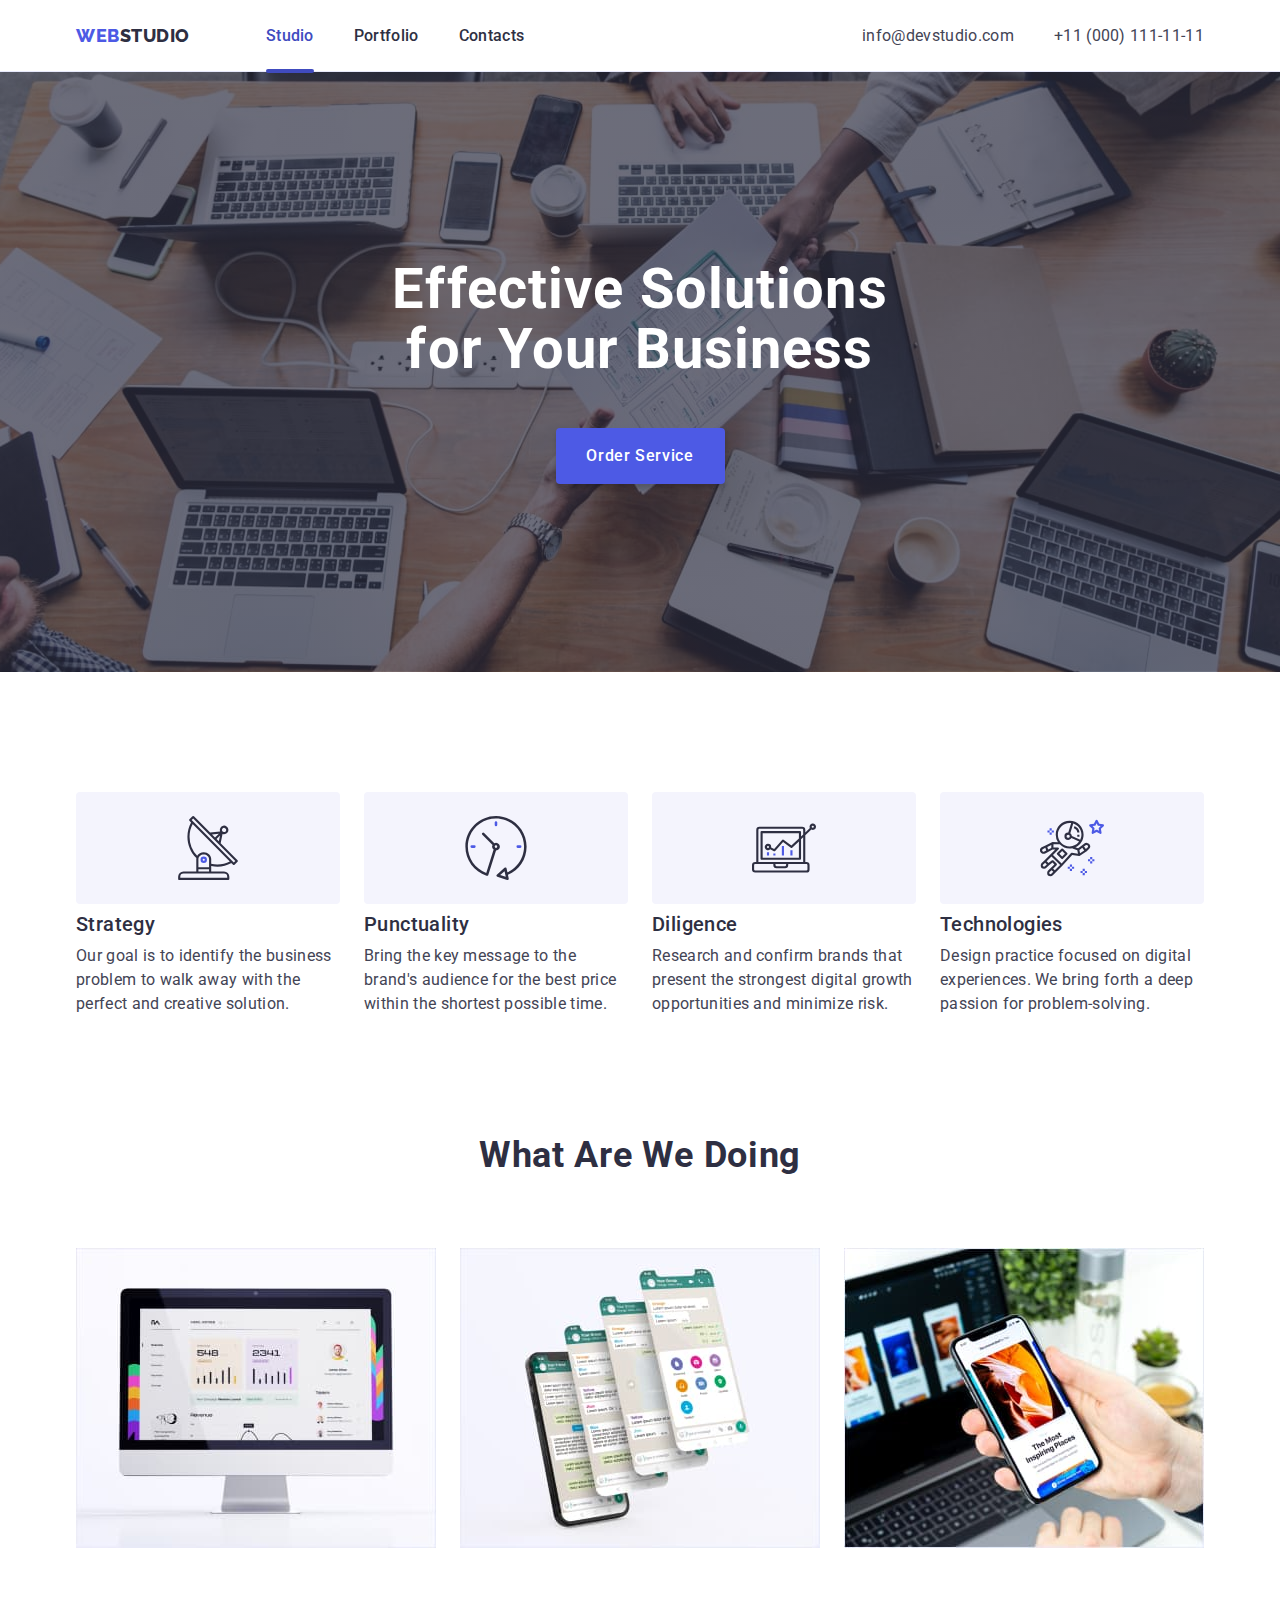
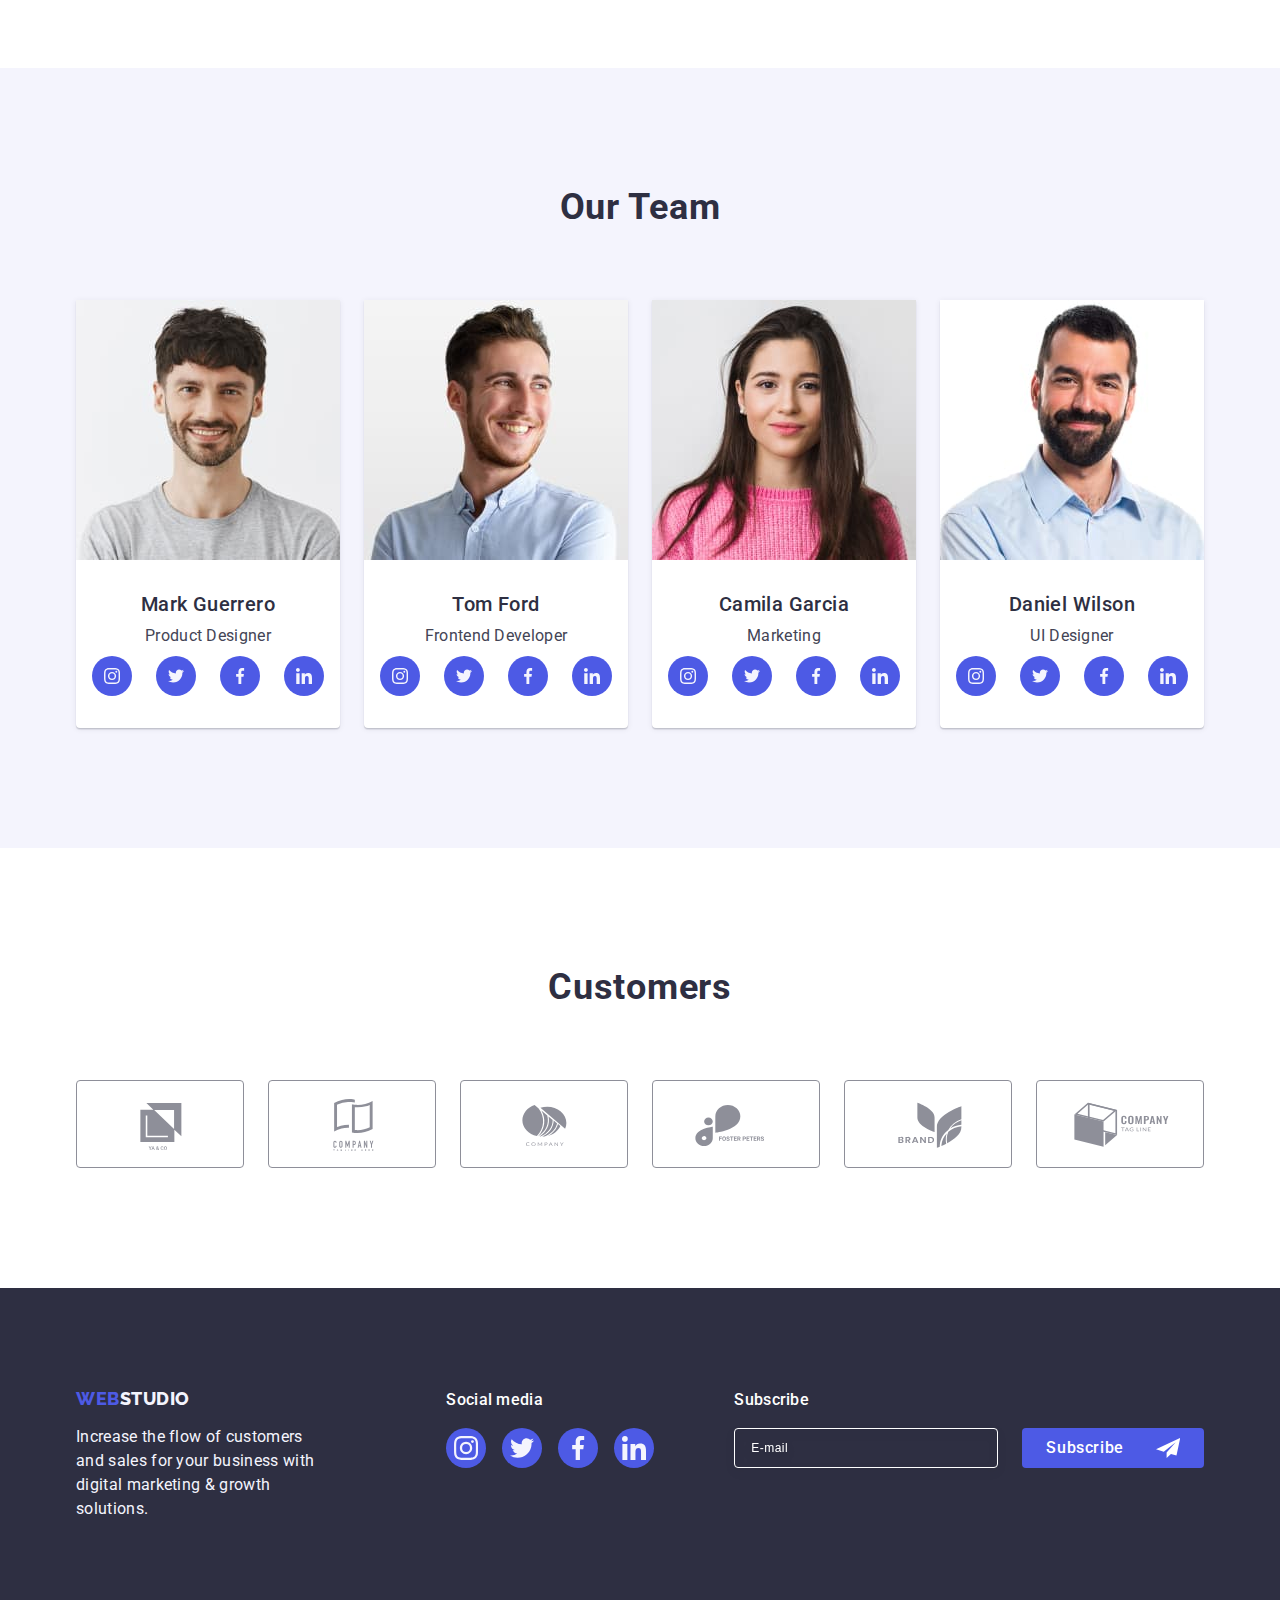
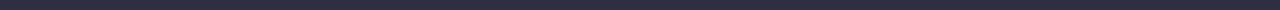
==== commit 557ab85a: "secondfin" ====
--- a/index.html
+++ b/index.html
@@ -399,7 +399,7 @@
 
             <button type="submit" class="subscribe-button">
               Subscribe
-              <svg class="send-icon" width="24" height="20">
+              <svg class="send-icon" width="24" height="24">
                 <use href="./images/icons.svg#icon-send"></use>
               </svg>
             </button>
@@ -433,13 +433,13 @@
           </div>
 
           <div class="form-input-item">
-            <label class="label-form" for="user-name">Phone</label>
+            <label class="label-form" for="contact_tel">Phone</label>
             <div class="input-div">
               <input
                 type="tel"
                 name="contact_tel"
                 class="input-input"
-                id="user-name"
+                id="contact_tel"
               />
               <svg width="18" height="24" class="input-svg">
                 <use href="./images/icons.svg#icon-tel"></use>
@@ -448,13 +448,13 @@
           </div>
 
           <div class="form-input-item">
-            <label class="label-form" for="user-name">Phone</label>
+            <label class="label-form" for="e-mail">Email</label>
             <div class="input-div">
               <input
                 type="email"
                 name="e-mail"
                 class="input-input"
-                id="user-name"
+                id="e-mail"
               />
               <svg width="18" height="24" class="input-svg">
                 <use href="./images/icons.svg#icon-mail"></use>
@@ -467,7 +467,8 @@
               <textarea
                 name="user-comment"
                 placeholder="Text input"
-                class="coment-textarea input-input"
+                id="user-comment"
+                class="input-input coment-textarea"
               ></textarea>
             </div>
           </div>
--- a/css/styles.css
+++ b/css/styles.css
@@ -313,7 +313,7 @@
   margin-bottom: 4px;
 }
 .form-input-item {
-  margin-bottom: 8px;
+  margin-bottom: 16px;
 }
 .input-input {
   border: 1px solid rgba(46, 47, 66, 0.4);
@@ -722,7 +722,8 @@
   letter-spacing: 0.04em;
   border: 1px solid #ffffff;
   border-radius: 4px;
-  box-shadow: 0px 4px 4px 0px #00000026;
+  filter: drop-shadow(0px 4px 4px rgba(0, 0, 0, 0.15));
+  /* box-shadow: 0px 4px 4px 0px #00000026; */
   background-color: transparent;
   width: 264px;
   height: 40px;
@@ -749,22 +750,25 @@
 }
 .subscribe-button {
   align-items: center;
-  display: flex;
-  font-family: 'Roboto';
+  justify-content: center;
+  display: flex;
+  font-family: 'Roboto', sans-serif;
   font-style: normal;
   font-weight: 500;
   font-size: 16px;
   line-height: 1.5;
   letter-spacing: 0.04em;
   height: 40px;
+  min-width: 165px;
   background-color: rgba(77, 90, 229, 1);
-  align-self: self-end;
+  /* align-self: self-end; */
   color: #fff;
   border-radius: 4px;
   border: none;
   fill: #fff;
   padding: 0 24px;
   gap: 16px;
+  cursor: pointer;
 }
 .subscribe-button:hover,
 .subscribe-button:focus {
@@ -773,6 +777,9 @@
 .form {
   display: flex;
   gap: 24px;
+}
+.send-icon {
+  margin-left: 16px;
 }
 /* Portfolio */
 
